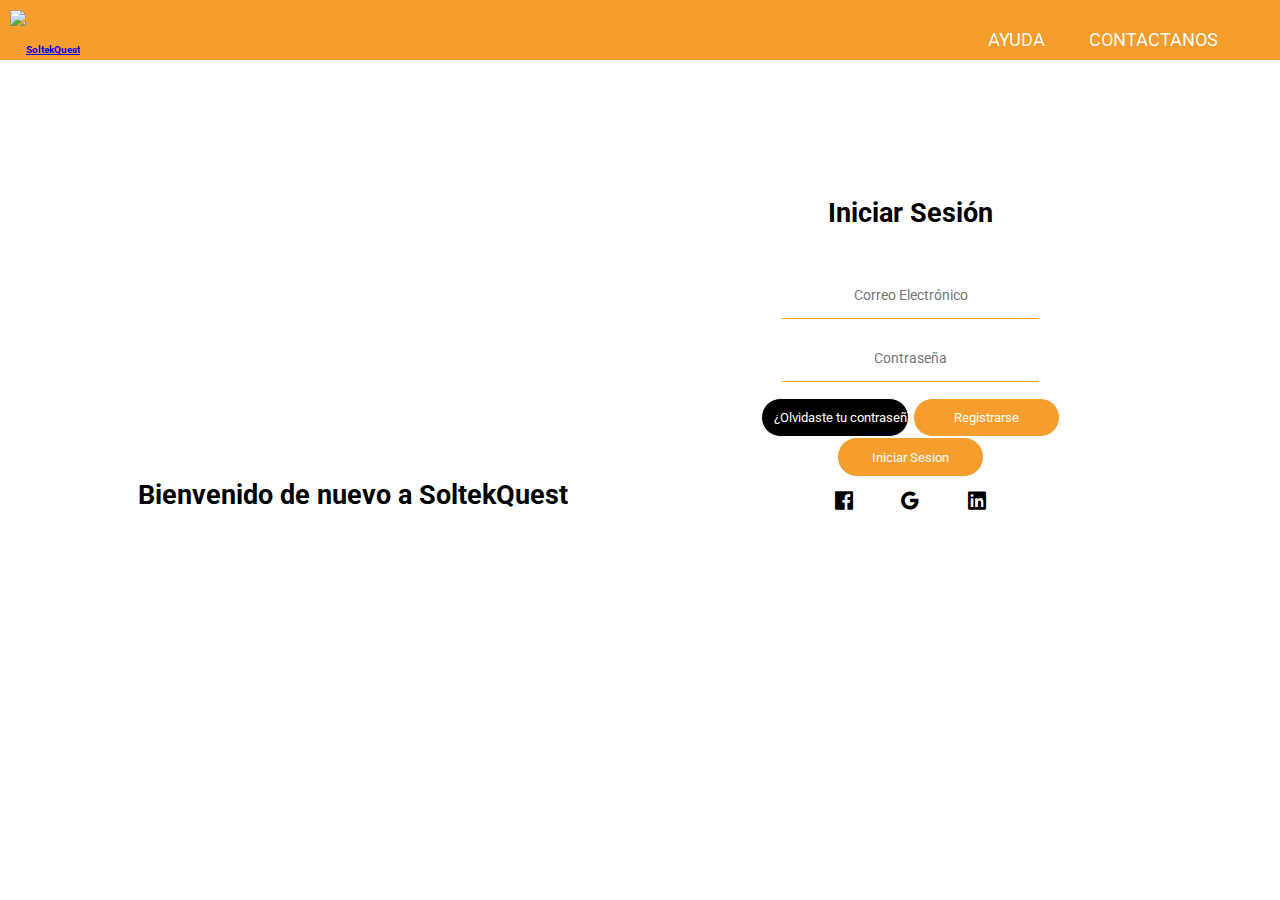
==== index.html @ 9ae9f941 "Add files via upload" ====
<!DOCTYPE html>
<html lang="es">

<head>
    <meta charset="UTF-8">
    <meta http-equiv="X-UA-Compatible" content="IE=edge">
    <meta name="viewport" content="width=device-width, initial-scale=1.0">
    <link rel="preconnect" href="https://fonts.googleapis.com">
    <link rel="preconnect" href="https://fonts.gstatic.com" crossorigin>
    <link href="https://fonts.googleapis.com/css2?family=Roboto:wght@400;700&display=swap" rel="stylesheet">
    <link rel="stylesheet" href="style.css">
    <title>SoltekQuest</title>
    <script defer src="index.js"></script>
    <link href="https://unpkg.com/boxicons@2.1.1/css/boxicons.min.css" rel="stylesheet">
    <link rel="stylesheet" href="https://cdnjs.cloudflare.com/ajax/libs/font-awesome/4.7.0/css/font-awesome.min.css">
</head>

<body>
    <header class="header">
        <nav class="nav">
            <!-- Imagen Logo -->
            <div class="Logo logo nav-link">
                <a href="#">
                    <img src="Images/Logo_Escala.png" alt="SoltekQuest">
                </a>
            </div>
            <!-- -->
            <button class="toggle nav-toggle">
                <a href="#">
                    <i class='bx bx-menu' ></i>
                </a>
            </button>
            <ul class="nav-menu ">
                <li class="nav-menu-item"><a href="#" class="nav-menu-link nav-link nav-menu-link_active">Ayuda</a></li>
                <li class="nav-menu-item"><a href="#" class="nav-menu-link nav-link nav-menu-link_active">Contactanos</a></li>
            </ul>
        </nav>
        
    </header>
    <div class="container-form sign-up">
        <div class="welcome-back">
            <div class="message">
                <h2>
                    Bienvenido a SoltekQuest
                </h2>
            </div>
        </div>
        <form class="formulario">
            <h2 class="create-account">Crear Cuenta</h2>
            <input type="text" placeholder="Nombre(s)">
            <input type="text" placeholder="Apellido(s)">
            <input type="text" placeholder="Correo Electrónico">
            <input type="text" placeholder="Nombre de Usuario">
            <input type="password" placeholder="Contraseña">
            <input type="password" placeholder="Confirmar Contraseña">
            <input type="button" value="Regresar" class="sign-in-btn">
            <input type="button" value="Registrarse" class="sign-up-summit-btn">
            <div class="iconos">
                <div class="border-icon">
                    <i class='bx bxl-facebook-square' ></i>
                </div>
                <div class="border-icon">
                    <i class='bx bxl-google' ></i>
                </div>
                <div class="border-icon">
                    <i class='bx bxl-linkedin-square'></i>
                </div>
            </div>
        </form>
    </div>
    <div class="container-form sign-in">
        <div class="welcome-back">
            <div class="message">
                <h2>
                    Bienvenido de nuevo a SoltekQuest
                </h2>
            </div>
        </div>
        <form class="formulario">
            <h2 class="create-account">Iniciar Sesión</h2>
            <input type="text" placeholder="Correo Electrónico">
            <input type="password" placeholder="Contraseña">
            <input type="button" value="¿Olvidaste tu contraseña?" class="forgot-password-btn">
            <input type="button" value="Registrarse" class="sign-up-btn">
            <input type="button" value="Iniciar Sesion" class="sign-in-summit-btn">
            <div class="iconos">
                <div class="border-icon">
                    <i class='bx bxl-facebook-square' ></i>
                </div>
                <div class="border-icon">
                    <i class='bx bxl-google' ></i>
                </div>
                <div class="border-icon">
                    <i class='bx bxl-linkedin-square'></i>
                </div>
            </div>
        </form>
    </div>
    <div class="container-form forgot-password">
        <form class="formulario">
            <h2 class="e-mail">¿Olvidaste tu contraseña?</h2>
            <input type="text" placeholder="Correo Electrónico">
            <input type="button" value="Regresar" class="sign-in-btn-2">
            <input type="button" value="Enviar" class="send-btn">
        </form>
    </div>
</body>

</html>
---- style.css ----
*{
    margin: 0;
    box-sizing: border-box;
    padding: 0;
    font-family: 'Roboto', sans-serif;
}

body{
    padding: 90px 20px 0;
    height: 100vh;
    display: flex;
    align-items: center;
    justify-content: center;
    background-position: center;
    background-repeat: no-repeat;
    background-size: cover;
    color: black;
}

.header{
    background-color: #F59E2D;
    height: 60px;
    position: fixed;
    width: 100%;
    top: 0;
    left: 0;
    z-index: 1;
}

.nav{
    display: flex;
    justify-content: space-between;
    max-width: 1400px;
    margin: 10px auto;
    
}

.nav-link{
    color: white;
    text-decoration: none;
}

.logo{
    font-size: 10px;
    font-weight: bold;
    padding: 0 10px;
    line-height: 80px;
}

.nav-menu{
    display: flex;
    margin-right: 40px;
    list-style: none;
}

.nav-menu-item{
    font-size: 18px;
    margin: 0 10px;
    line-height: 60px;
    text-transform: uppercase;
    width: max-content;
}

.nav-menu-link{
    padding: 8px 12px;
    border-radius: 3px;
}

.nav-menu-link:hover{
    background-color: orange;
    transition: .5s;
}

.nav-toggle{
    color: rgb(255, 255, 255);
    background: none;
    border: none;
    font-size:30px;
    padding: 0 20px;
    line-height: 60px;
    cursor: pointer;
    display: none;

}

@media (max-width: 768px){
    body{
        padding: 70px 20px 0;
    }
    
    .header{
        height: 60px;
    }
    
    .logo{
        font-size: 25px;
        padding: 0 20x;
        line-height: 60px;
    }
    
    .nav-menu{
        flex-direction: column;
        align-items: left;
        margin-right: 0px;
        background-color: #F59E2D;
        position: fixed;
        left: 0;
        top: 60px;
        width: 100%;
        padding: 20px 0;
        height: calc(100% - 60px);
        overflow-y: auto;

        left: 100%;
        transition: left 0.3s;
    }
    
    .nav-menu-item{
        line-height: 70px;
    }
    
    .nav-menu-link:hover{
        background: none;
        color: black;
    }

    .nav-toggle{
        display: block;
    }

    .nav-menu-visible{
        left: 50%;
    }
}

.container-form {
    width: 90%;
    height: 90vh;
    display: flex;
    justify-content: space-around;
    transition: all .5s ease-out;
}

.welcome-back{
    display: flex;
    align-items: center;
    text-align: center;
}

.message{
    padding: 1rem;
}

.message h2{
    font-size: 1.7rem;
    padding: 1rem 0;
}

.message button{
    padding: 1rem;
    font-weight: 400;
    background-color: #F59E2D;
    border-radius: 2rem;
    border: none;
    outline: none;
    font-size: .9rem;
    margin-top: 2rem;
    transition: all .3s ease-in;
    color: white;
}

.message button:hover{
    background-color: orange;
    cursor: pointer;
}

.formulario{
    width: 400px;
    padding: 1rem;
    margin: 3rem;
    background-color: white;
    text-align: center;
}

.create-account{
    padding: 2.7rem 0;
    font-size: 1.7rem;
}

.iconos{
    width: 200px;
    display: flex;
    justify-content: space-around;
    margin: auto;
}

.border-icon{
    height: 20px;
    width: 20px;
    display: flex;
    align-items: center;
    justify-content: center;
    padding: 1.5rem;
    border-radius: 50%;
    font-size: 1.5rem;
    transition: all .3s ease-in;
}

.border-icon:hover{
    background-color: #F59E2D;
    color: white;
    cursor: pointer;
}

.cuenta-gratis{
    padding: 2rem 0;
}

.formulario input{
    width: 70%;
    display: flex;
    margin: auto;
    margin-bottom: 1rem;
    background-color: transparent;
    border: black;
    border-bottom: orange thin solid;
    text-align: center;
    outline: none;
    padding: .9rem 0;
    font-size: .9rem;
    color: black;  
}

.formulario input[type="button"]{
    width: 40%;
    display: inline-block;
    align-items: center;
    justify-content: space-around;
    margin: auto;
    border: solid thin white;
    padding: .7rem;
    border-radius: 2rem;
    background-color: #F59E2D;
    font-weight: 3rem;
    font-size: .8rem;
    cursor: pointer;
    color: white;
}

.formulario input[type="button"]:hover{
    background-color: orange;
    transition: all .3s ease-in;
}


.formulario input[class="forgot-password-btn"]{
    width: 40%;
    display: inline-block;
    align-items: center;
    justify-content: space-around;
    margin: auto;
    border: solid thin white;
    padding: .7rem;
    border-radius: 2rem;
    background-color: black;
    font-weight: 3rem;
    font-size: .8rem;
    cursor: pointer;
    color: white;
}

.forgot-password-btn{
    color: blue;
    font-size: small;
    cursor: pointer;
}


.sign-up{
    position: absolute;
    opacity: 0;
    visibility: hidden;
}

.sign-up.active{
    opacity: 1;
    visibility: visible;
}

.sign-in.active{
    opacity: 0;
    visibility: hidden;
}

.forgot-password{
    position: absolute;
    opacity: 0;
    visibility: hidden;
}

.forgot-password.active{
    opacity: 1;
    visibility: visible;
}
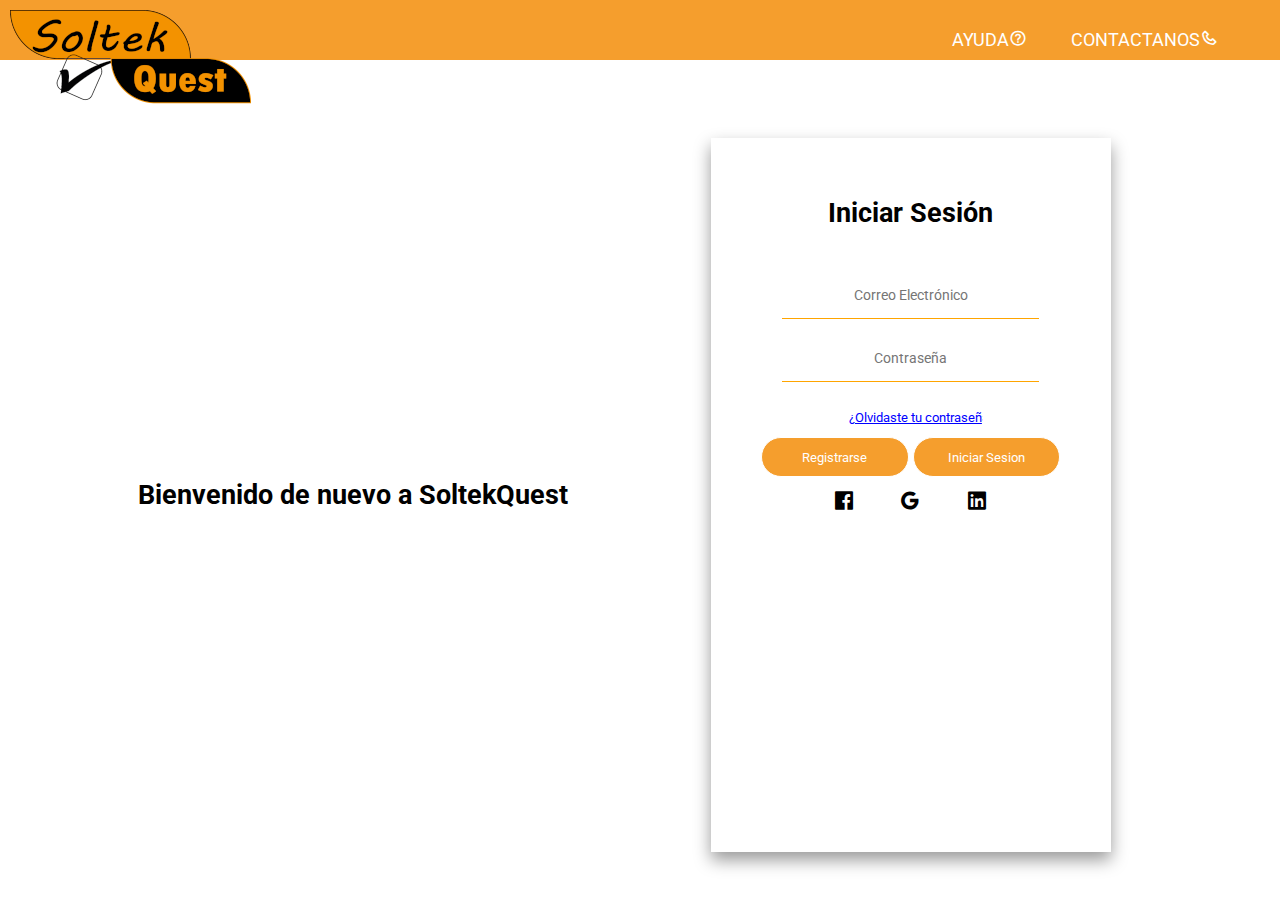
==== commit 8d05b45b: "Add files via upload" ====
--- a/index.html
+++ b/index.html
@@ -31,8 +31,8 @@
                 </a>
             </button>
             <ul class="nav-menu ">
-                <li class="nav-menu-item"><a href="#" class="nav-menu-link nav-link nav-menu-link_active">Ayuda</a></li>
-                <li class="nav-menu-item"><a href="#" class="nav-menu-link nav-link nav-menu-link_active">Contactanos</a></li>
+                <li class="nav-menu-item"><a href="#" class="nav-menu-link nav-link nav-menu-link_active">Ayuda<i class='bx bx-help-circle' ></i></a></li>
+                <li class="nav-menu-item"><a href="#" class="nav-menu-link nav-link nav-menu-link_active">Contactanos<i class='bx bx-phone'></i></a></li>
             </ul>
         </nav>
         
--- a/style.css
+++ b/style.css
@@ -32,6 +32,7 @@
     justify-content: space-between;
     max-width: 1400px;
     margin: 10px auto;
+    
     
 }
 
@@ -175,6 +176,7 @@
 }
 
 .formulario{
+    box-shadow: 0px 8px 16px 0px rgba(0, 0, 0, 0.4);
     width: 400px;
     padding: 1rem;
     margin: 3rem;
@@ -255,18 +257,22 @@
 
 .formulario input[class="forgot-password-btn"]{
     width: 40%;
-    display: inline-block;
+    display: flex;
     align-items: center;
     justify-content: space-around;
     margin: auto;
     border: solid thin white;
     padding: .7rem;
     border-radius: 2rem;
-    background-color: black;
+    background-color: white;
     font-weight: 3rem;
     font-size: .8rem;
     cursor: pointer;
-    color: white;
+    color: blue;
+    text-decoration: underline;
+}
+.formulario input[class="forgot-password-btn"]:hover{
+    background-color: white;
 }
 
 .forgot-password-btn{
@@ -301,4 +307,156 @@
 .forgot-password.active{
     opacity: 1;
     visibility: visible;
-}+}
+
+.dropdown{
+    display: inline-block;
+    position: relative;
+}
+
+.user{
+    margin: 0 10px;
+    line-height: 20px;
+    text-transform: uppercase;
+    width: max-content;
+    display: flex;
+    align-items: center;
+    justify-content: space-around;
+    border: solid thin #F59E2D;
+    padding: .7rem;
+    border-radius: .3rem;
+    background-color: #F59E2D;
+    font-weight: 3rem;
+    cursor: pointer;
+    color: white; 
+    font-size: 18px;
+}
+
+.user:hover{
+    background-color: orange;
+    transition: all .3s ease-in;
+}
+
+.dropdown-content{
+    display: none;
+    position: absolute;
+    width: 100%;
+    overflow: auto;
+    background-color: white;
+    color: black;
+    box-shadow: 0px 8px 16px 0px rgba(0, 0, 0, 0.4);
+}
+
+.dropdown:hover .dropdown-content{
+    display: block;
+    color: white;
+}
+
+.dropdown-content a {
+    display: block;
+    color: black;
+    padding: 5px;
+    text-decoration: none;
+}
+
+.dropdown-content a:hover {
+    background-color: orange;
+    color: white;
+
+}
+
+.formulario-opcion{
+    box-shadow: 0px 8px 16px 0px rgba(0, 0, 0, 0.4);
+    width: 800px;
+    height: 140px;
+    border-radius: 10px;
+    padding: 1rem;
+    margin: 3rem;
+    background-color: rgb(150, 150, 150);
+    text-align: center;
+    align-items: center;
+}
+
+.formulario-opcion input[type="button"]{
+    margin: 0 10px;
+    width: 30%;
+    height: 80%;
+    display: inline-block;
+    align-items: center;
+    justify-content: space-around;
+    margin: auto;
+    border: solid thin rgb(105, 105, 105);
+    padding: .7rem;
+    border-radius: 2rem;
+    background-color: #F59E2D;
+    font-weight: 3rem;
+    font-size: .8rem;
+    cursor: pointer;
+    color: black;
+}
+
+.formulario-opcion input[type="button"]:hover{
+    background-color: orange;
+    transition: all .2s ease-in;
+    color: white;
+}
+
+.formulario-user{
+    width: 600px;
+    height: 200px;
+    padding: 1rem;
+    margin: 3rem;
+    align-items: center;
+    text-align: center;
+    display: flex;
+    justify-content: center;
+}
+
+.container-sesion {
+    width: 90%;
+    height: 90vh;
+    display: flex;
+    justify-content: space-around;
+    transition: all .5s ease-out;
+}
+
+.formulario-quest input{
+    box-shadow: 0px 8px 16px 0px rgba(0, 0, 0, 0.4);
+    width: 800px;
+    height: 60px;
+    border-radius: 10px;
+    padding: 1rem;
+    margin: 1rem;
+    font-size: larger;
+    top: 0;
+    position: relative;
+}
+
+.dropdown-menu-option{
+    box-shadow: 0px 8px 16px 0px rgba(0, 0, 0, 0.4);
+    width: 500px;
+    height: 60px;
+    border-radius: 10px;
+    padding: 1rem;
+    margin: 1rem;
+    font-size: larger;
+    position: relative;
+}
+
+.dropdown-menu{
+    box-shadow: 0px 8px 16px 0px rgba(0, 0, 0, 0.4);
+    width: 500px;
+    height: 60px;
+    border-radius: 10px;
+    padding: 1rem;
+    margin: 1rem;
+    font-size: larger;
+    position: relative;
+}
+
+.option{
+    position: absolute;
+    opacity: 0;
+    visibility: hidden;
+}
+
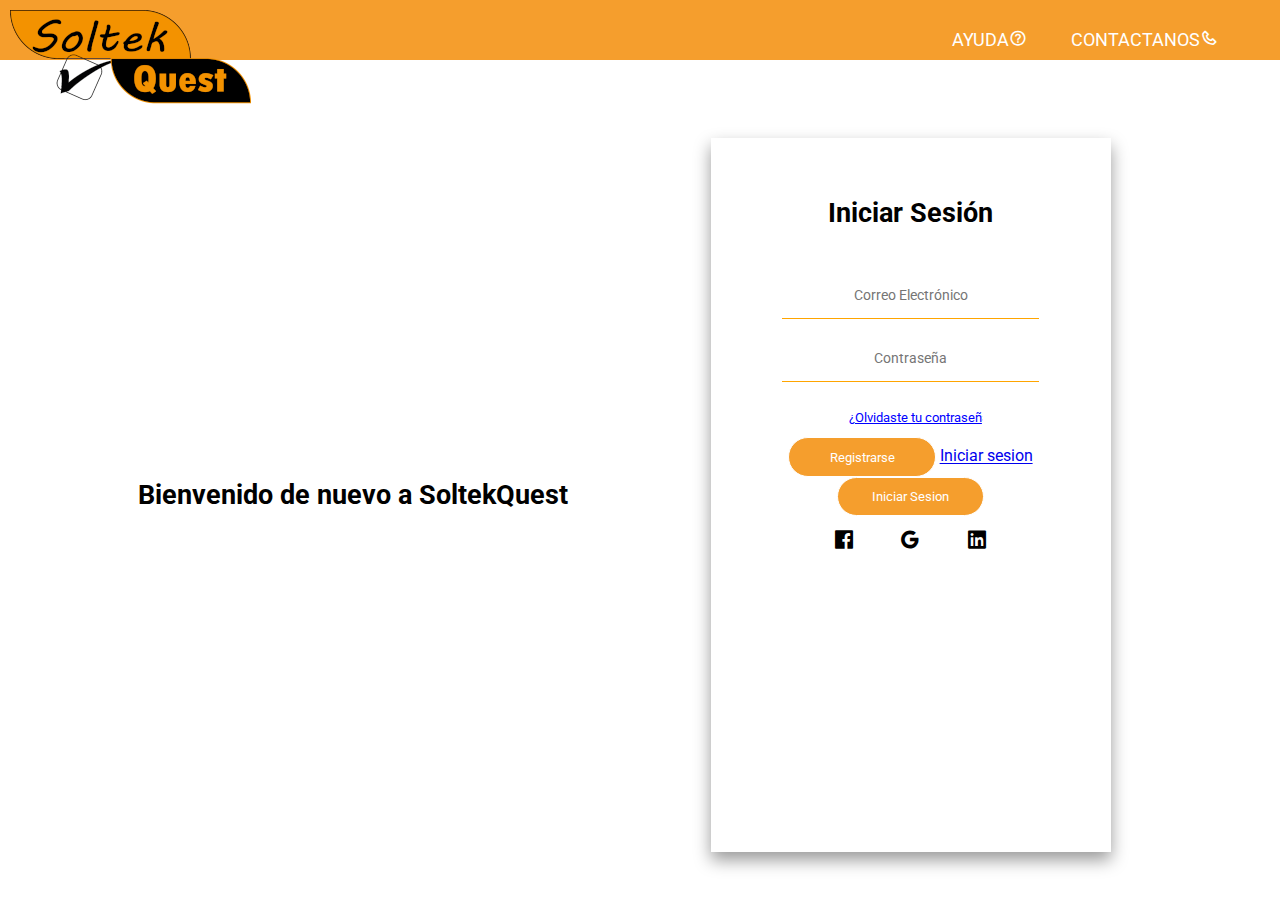
==== commit 8677fc54: "formularios" ====
--- a/index.html
+++ b/index.html
@@ -82,7 +82,10 @@
             <input type="password" placeholder="Contraseña">
             <input type="button" value="¿Olvidaste tu contraseña?" class="forgot-password-btn">
             <input type="button" value="Registrarse" class="sign-up-btn">
-            <input type="button" value="Iniciar Sesion" class="sign-in-summit-btn">
+            <!--Borrar en algun momento-->
+            <a href="sesion.html" type="button" value="Iniciar Sesion" class="sign-in-summit-btn">Iniciar sesion</a>
+            <!---->
+            <input href="sesion.html" type="button" value="Iniciar Sesion" class="sign-in-summit-btn">
             <div class="iconos">
                 <div class="border-icon">
                     <i class='bx bxl-facebook-square' ></i>
--- a/style.css
+++ b/style.css
@@ -367,18 +367,21 @@
 
 .formulario-opcion{
     box-shadow: 0px 8px 16px 0px rgba(0, 0, 0, 0.4);
+    position: absolute;
     width: 800px;
     height: 140px;
-    border-radius: 10px;
-    padding: 1rem;
-    margin: 3rem;
+    top: 50%;
+    left: 50%;
+    margin: -70px 0 0 -400px;
+    border-radius: 10px;
+    padding: 1rem;
     background-color: rgb(150, 150, 150);
     text-align: center;
     align-items: center;
+    
 }
 
 .formulario-opcion input[type="button"]{
-    margin: 0 10px;
     width: 30%;
     height: 80%;
     display: inline-block;
@@ -406,24 +409,31 @@
     height: 200px;
     padding: 1rem;
     margin: 3rem;
+    position: absolute;
+    top: 20%;
+    left: 50%;
+    margin: -100px 0 0 -300px;
     align-items: center;
     text-align: center;
     display: flex;
-    justify-content: center;
+    justify-content:space-around;
 }
 
 .container-sesion {
     width: 90%;
-    height: 90vh;
-    display: flex;
-    justify-content: space-around;
+    height: 80vh;
+    display: block;
+    justify-content: center;
     transition: all .5s ease-out;
+    
 }
 
 .formulario-quest input{
     box-shadow: 0px 8px 16px 0px rgba(0, 0, 0, 0.4);
     width: 800px;
     height: 60px;
+    border: white;
+    outline: none;
     border-radius: 10px;
     padding: 1rem;
     margin: 1rem;
@@ -436,6 +446,8 @@
     box-shadow: 0px 8px 16px 0px rgba(0, 0, 0, 0.4);
     width: 500px;
     height: 60px;
+    border: white;
+    outline: none;
     border-radius: 10px;
     padding: 1rem;
     margin: 1rem;
@@ -444,7 +456,6 @@
 }
 
 .dropdown-menu{
-    box-shadow: 0px 8px 16px 0px rgba(0, 0, 0, 0.4);
     width: 500px;
     height: 60px;
     border-radius: 10px;
@@ -452,11 +463,321 @@
     margin: 1rem;
     font-size: larger;
     position: relative;
-}
-
-.option{
-    position: absolute;
+    box-shadow: 0px 8px 16px 0px rgba(0, 0, 0, 0.4);
+}
+
+.create-quest{
+    position: absolute;
+    opacity: 0;
+    visibility: hidden; 
+}
+.create-quest.active{
+    opacity: 1;
+    visibility: visible; 
+}
+.option.active{
     opacity: 0;
     visibility: hidden;
 }
 
+/*Respuestas estilizadas*/
+/*Respuesta con Opcion Multiple*/
+.formulario-quest-res{
+    box-shadow: 0px 8px 16px 0px rgba(0, 0, 0, 0.4);
+    width: 800px;
+    height: 60px;
+    border-radius: 10px;
+    padding: 1rem;
+    margin: 1rem;
+    font-size: larger;
+    top: 0;
+    position: relative;
+    align-items: center;
+}
+.formulario-quest-res input{
+    background-color: transparent;
+    border: white;
+    outline: none;
+    border-bottom: orange thin solid;
+    font-size: 1rem;
+    font-size: larger;
+}
+.formulario-quest-res input[type=radio]{ 
+    border: 0px; 
+    width: 1.5rem;
+    height: 1.5rem; 
+}
+/*Respuesta Abierta*/
+.formulario-quest-ab{
+    box-shadow: 0px 8px 16px 0px rgba(0, 0, 0, 0.4);
+    width: 800px;
+    height: 60px;
+    border-radius: 10px;
+    padding: 1rem;
+    margin: 1rem;
+    font-size: larger;
+    top: 0;
+    position: relative;
+    align-items: center;
+}
+
+.formulario-quest-ab input{
+    background-color: transparent;
+    border: white;
+    outline: none;
+    border-bottom: orange thin solid;
+    font-size: 1rem;
+    font-size: larger;
+}
+
+.formulario-quest-ab input[type=text]{ 
+    width: 100%;
+    background-color: transparent;
+    border: white;
+    outline: none;
+    border-bottom: orange thin solid;
+    font-size: 1rem;
+    font-size: larger;
+}
+
+/*Respuesta Datos Personales*/
+.formulario-quest-pe{
+    box-shadow: 0px 8px 16px 0px rgba(0, 0, 0, 0.4);
+    width: 800px;
+    height: 720px;
+    border-radius: 10px;
+    padding: 1rem;
+    margin: 1rem;
+    font-size: larger;
+    top: 0;
+    position: relative;
+    align-items: center;
+}
+
+.formulario-quest-pe input{
+    background-color: transparent;
+    margin: 1rem;
+    border: white;
+    outline: none;
+    border-bottom: orange thin solid;
+    font-size: 1rem;
+    font-size: larger;
+}
+
+.formulario-quest-pe input[type=text]{ 
+    width: 80%;
+    background-color: transparent;
+    border: white;
+    outline: none;
+    border-bottom: orange thin solid;
+    font-size: 1rem;
+    font-size: larger;
+}
+
+/*Multiple Abierta*/
+.formulario-quest-cb{
+    box-shadow: 0px 8px 16px 0px rgba(0, 0, 0, 0.4);
+    width: 800px;
+    height: 20%;
+    border-radius: 10px;
+    padding: 1rem;
+    margin: 1rem;
+    font-size: larger;
+    top: 0;
+    position: relative;
+    align-items: center;
+}
+
+.formulario-quest-cb input{
+    background-color: transparent;
+    margin: 1rem;
+    border: white;
+    outline: none;
+    border-bottom: orange thin solid;
+    font-size: 1rem;
+    font-size: larger;
+}
+
+.formulario-quest-cb input[type=text]{ 
+    width: 80%;
+    background-color: transparent;
+    border: white;
+    outline: none;
+    border-bottom: orange thin solid;
+    font-size: 1rem;
+    font-size: larger;
+}
+
+
+/*Fi de pregutas*/
+.formulario-quest-ab-op{
+    box-shadow: 0px 8px 16px 0px rgba(0, 0, 0, 0.4);
+    width: 800px;
+    height: 20%;
+    border-radius: 10px;
+    padding: 1rem;
+    margin: 1rem;
+    font-size: larger;
+    top: 0;
+    position: relative;
+    align-items: center;
+}
+
+.formulario-quest-ab-op input{
+    background-color: transparent;
+    margin: 1rem;
+    border: white;
+    outline: none;
+    border-bottom: orange thin solid;
+    font-size: 1rem;
+    font-size: larger;
+}
+
+.formulario-quest-ab-op input[name=respuesta]{ 
+    width: 50%;
+    background-color: transparent;
+    border: white;
+    outline: none;
+    border-bottom: orange thin solid;
+    font-size: 1rem;
+    font-size: larger;
+}
+.formulario-quest-ab-op input[name=prenguta]{ 
+    width: 50%;
+    background-color: transparent;
+    border: white;
+    outline: none;
+    border-bottom: orange thin solid;
+    font-size: 1rem;
+    font-size: larger;
+}
+/*Calificacion*/
+.formulario-quest-range{
+    box-shadow: 0px 8px 16px 0px rgba(0, 0, 0, 0.4);
+    width: 800px;
+    height: 20%;
+    border-radius: 10px;
+    padding: 1rem;
+    margin: 1rem;
+    font-size: larger;
+    top: 0;
+    position: relative;
+    align-items: center;
+}
+
+.formulario-quest-range input[type=range]{
+    display:flex;
+    width: 250px;
+}
+.formulario-quest-range input[type='range']:focus {
+    outline: none;
+}
+  
+.formulario-quest-range input[type='range'],
+.formulario-quest-range input[type='range']::-webkit-slider-runnable-track,
+.formulario-quest-range input[type='range']::-webkit-slider-thumb {
+    -webkit-appearance: none;
+}
+
+.formulario-quest-range input[type=range]::-webkit-slider-thumb {
+    background-color: #F59E2D;
+    width: 20px;
+    height: 20px;
+    border: 3px solid orange;
+    border-radius: 50%;
+    margin-top: -9px;
+}
+
+.formulario-quest-range input[type=range]::-moz-range-thumb {
+    background-color: #F59E2D;
+    width: 15px;
+    height: 15px;
+    border: 3px solid orange;
+    border-radius: 50%;
+}
+
+.formulario-quest-range input[type=range]::-ms-thumb {
+    background-color: #F59E2D;
+    width: 20px;
+    height: 20px;
+    border: 3px solid orange;
+    border-radius: 50%;
+}
+
+.formulario-quest-range input[type=range]::-webkit-slider-runnable-track {
+    background-color: #F59E2D;
+    height: 3px;
+}
+
+.formulario-quest-range input[type=range]:focus::-webkit-slider-runnable-track {
+    outline: none;
+}
+
+.formulario-quest-range input[type=range]::-moz-range-track {
+    background-color: #F59E2D;
+    height: 3px;
+}
+
+.formulario-quest-range input[type=range]::-ms-track {
+    background-color: #F59E2D;
+    height: 3px;
+}
+
+.formulario-quest-range input[type=range]::-ms-fill-lower {
+    background-color: red;
+}
+
+.formulario-quest-range input[type=range]::-ms-fill-upper {
+    background-color: blue;
+} 
+/*Verificacion*/
+
+/*Tipos de respuesta hidden or visible*/
+.option-multiple{
+    position: absolute;
+    opacity: 0;
+    visibility: hidden; 
+}
+.option-multiple.active{
+    opacity: 1;
+    visibility: visible; 
+}
+
+.abierta{
+    position: absolute;
+    opacity: 0;
+    visibility: hidden; 
+}
+.abierta.active{
+    opacity: 1;
+    visibility: visible; 
+}
+
+.personal{
+    position: absolute;
+    opacity: 0;
+    visibility: hidden; 
+}
+.personal.active{
+    opacity: 1;
+    visibility: visible; 
+}
+.abierta-op{
+    position: absolute;
+    opacity: 0;
+    visibility: hidden; 
+}
+.abierta-op.active{
+    opacity: 1;
+    visibility: visible; 
+}
+.range{
+    position: absolute;
+    opacity: 0;
+    visibility: hidden; 
+}
+.range.active{
+    opacity: 1;
+    visibility: visible; 
+}
+/**/
